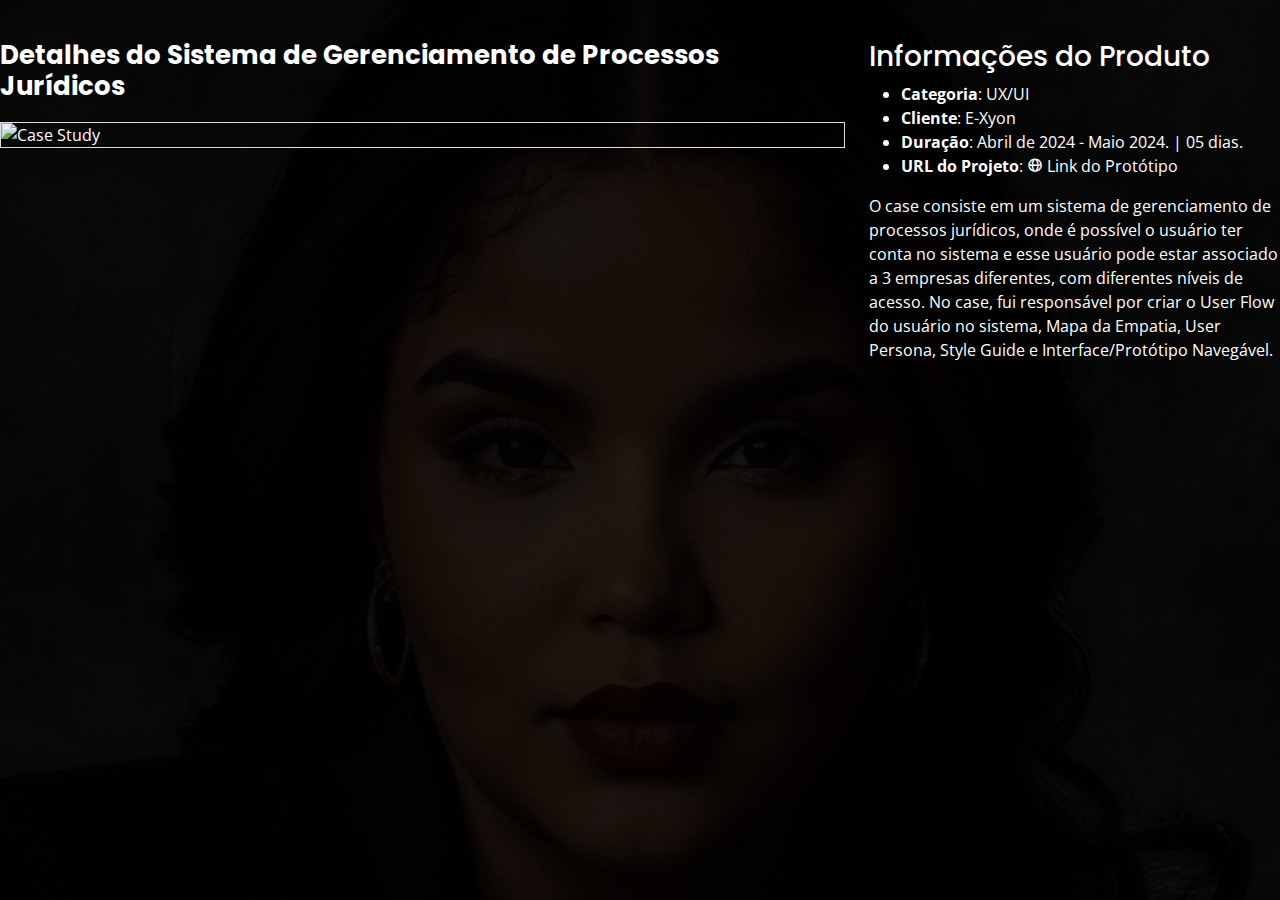
==== portfolio-details-exyon.html @ 57199af3 "Adição do case study Bigu Comunicativismo" ====
<!DOCTYPE html>
<html lang="pt-br">

<head>
  <meta charset="utf-8">
  <meta content="width=device-width, initial-scale=1.0" name="viewport">

  <title>Portfolio Details</title>
  <meta content="" name="description">
  <meta content="" name="keywords">

  <!-- Favicons -->
  <link href="assets/img/Logo-EK.png" rel="icon">
  <link href="assets/img/Logo-EK.png" rel="apple-touch-icon">

  <!-- Google Fonts -->
  <link
    href="https://fonts.googleapis.com/css?family=Open+Sans:300,300i,400,400i,600,600i,700,700i|Poppins:300,300i,400,400i,500,500i,600,600i,700,700i"
    rel="stylesheet">

  <!-- Vendor CSS Files -->
  <link href="assets/vendor/bootstrap/css/bootstrap.min.css" rel="stylesheet">
  <link href="assets/vendor/bootstrap-icons/bootstrap-icons.css" rel="stylesheet">
  <link href="assets/vendor/boxicons/css/boxicons.min.css" rel="stylesheet">
  <link href="assets/vendor/glightbox/css/glightbox.min.css" rel="stylesheet">
  <link href="assets/vendor/remixicon/remixicon.css" rel="stylesheet">
  <link href="assets/vendor/swiper/swiper-bundle.min.css" rel="stylesheet">

  <!-- Template Main CSS File -->
  <link href="assets/css/style.css" rel="stylesheet">

  <style>
    .scrollable-image-container {
      position: relative;
      max-height: 80vh;
      overflow-y: auto;
      border: 1px solid #ddd;
    }

    .scrollable-image-container img {
      width: 100%;
      display: block;
    }

    .scroll-indicator {
      position: absolute;
      bottom: 10px;
      left: 50%;
      transform: translateX(-50%);
      background: rgba(0, 0, 0, 0.5);
      border-radius: 50%;
      padding: 10px;
      cursor: pointer;
    }

    .scroll-indicator i {
      color: #fff;
      font-size: 24px;
    }
  </style>
</head>

<body>

  <main id="main">
    <div class="container">

      <!-- Projeto 2 -->
      <div id="project-2-details" class="portfolio-details">
        <div class="row">
          <div class="col-lg-8">
            <h2 class="portfolio-title">Detalhes do Sistema de Gerenciamento de Processos Jurídicos</h2>
            <div class="scrollable-image-container">
              <img src="assets/img/case-study/case-study-exyon.jpg" alt="Case Study" class="img-fluid">
              <div class="scroll-indicator" onclick="scrollImage('project-2')">
                <i class="bx bx-down-arrow-alt"></i>
              </div>
            </div>
          </div>

          <div class="col-lg-4 portfolio-info-2">
            <h3>Informações do Produto</h3>
            <ul>
              <li><strong>Categoria</strong>: UX/UI </li>
              <li><strong>Cliente</strong>: E-Xyon</li>
              <li><strong>Duração</strong>: Abril de 2024 - Maio 2024. | 05 dias.</li>
              <li><strong>URL do Projeto</strong>:
                <a href="https://www.figma.com/file/nfJU6SbyCzXE18LxC2w0Db/User-flows---E-xyon--%7C-Sistema-de-gerenciamento-de-processos-jur%C3%ADdicos.?type=design&node-id=120%3A2532&mode=design&t=oJPIJAvb850kZ4SO-1"
                  target="_blank" title="Visitar Website">
                  <i class="bx bx-globe"></i> Link do Protótipo
                </a>
              </li>
            </ul>
            <p>
              O case consiste em um sistema de gerenciamento de processos jurídicos, onde é possível o usuário ter
              conta
              no sistema e esse usuário pode estar associado a 3 empresas diferentes,
              com diferentes níveis de acesso. No case, fui responsável por criar o User Flow do usuário no sistema,
              Mapa da Empatia, User Persona, Style Guide e Interface/Protótipo Navegável.
            </p>
          </div>
        </div>
      </div><!-- End Project 2 Details -->

      <!-- Adicione mais projetos conforme necessário -->

    </div>
  </main><!-- End #main -->

  <!-- Vendor JS Files -->
  <script src="assets/vendor/purecounter/purecounter_vanilla.js"></script>
  <script src="assets/vendor/bootstrap/js/bootstrap.bundle.min.js"></script>
  <script src="assets/vendor/glightbox/js/glightbox.min.js"></script>
  <script src="assets/vendor/isotope-layout/isotope.pkgd.min.js"></script>
  <script src="assets/vendor/swiper/swiper-bundle.min.js"></script>
  <script src="assets/vendor/waypoints/noframework.waypoints.js"></script>
  <script src="assets/vendor/php-email-form/validate.js"></script>

  <!-- Template Main JS File -->
  <script src="assets/js/main.js"></script>

  <!-- Inicialize o glightbox -->
  <script>
    const lightbox = GLightbox({
      selector: '.portfolio-details-lightbox'
    });

    function scrollImage(projectId) {
      const container = document.querySelector(`#${projectId}-details .scrollable-image-container`);
      container.scrollBy({
        top: container.clientHeight / 2,
        behavior: 'smooth'
      });
    }
  </script>
</body>

</html>
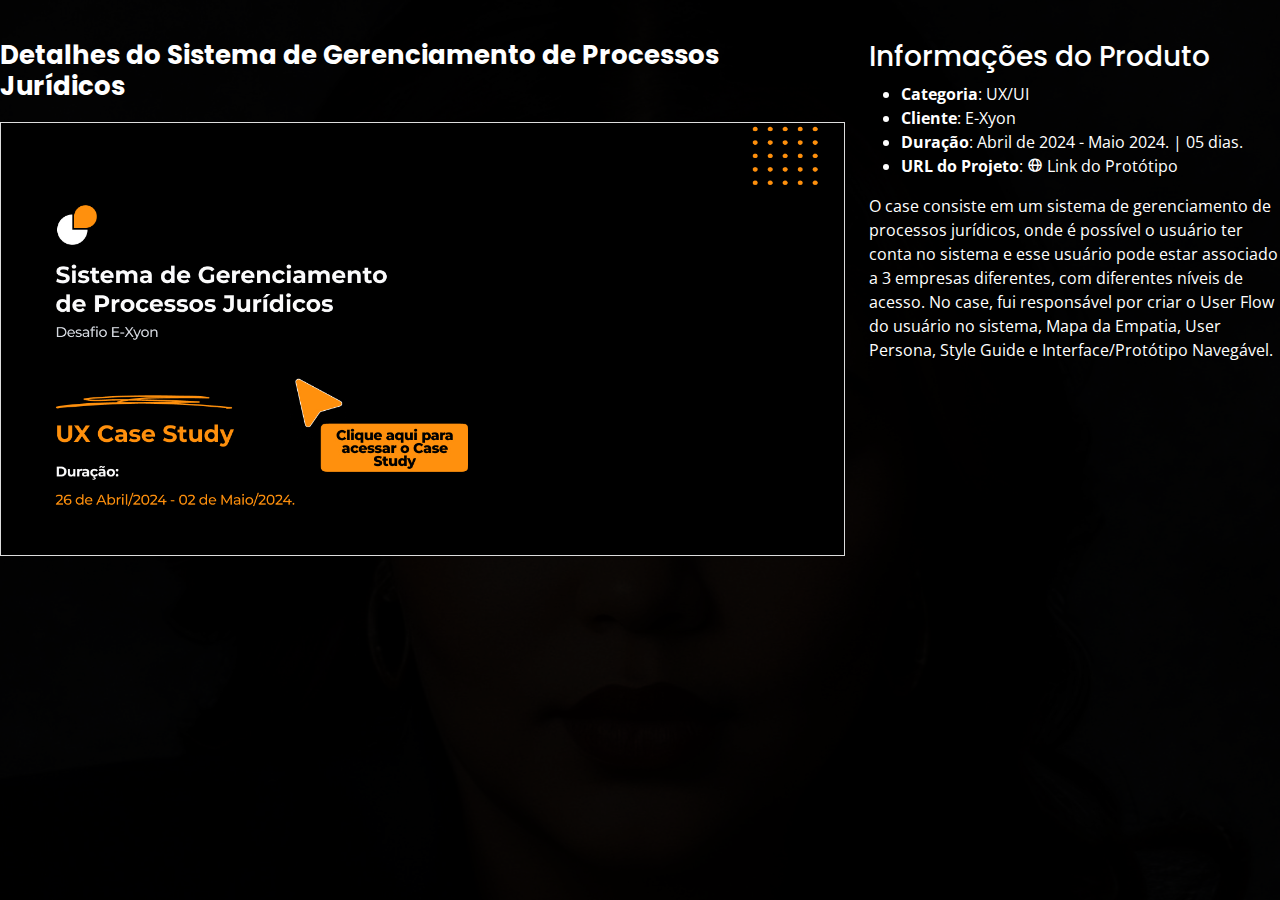
==== commit 8237289b: "Alteração nos details do case de study" ====
--- a/portfolio-details-exyon.html
+++ b/portfolio-details-exyon.html
@@ -71,10 +71,9 @@
           <div class="col-lg-8">
             <h2 class="portfolio-title">Detalhes do Sistema de Gerenciamento de Processos Jurídicos</h2>
             <div class="scrollable-image-container">
-              <img src="assets/img/case-study/case-study-exyon.jpg" alt="Case Study" class="img-fluid">
-              <div class="scroll-indicator" onclick="scrollImage('project-2')">
-                <i class="bx bx-down-arrow-alt"></i>
-              </div>
+              <a href="https://www.figma.com/proto/nfJU6SbyCzXE18LxC2w0Db/User-flows---E-xyon--%7C-Sistema-de-gerenciamento-de-processos-jur%C3%ADdicos.?node-id=71-8237&starting-point-node-id=71%3A8237&t=ya8GLVNlcRumj8wd-1"
+                target="_blank"><img src="assets/img/portfolio/cover-case-exyon.jpg" alt="Case Study"
+                  class="img-fluid"></a>
             </div>
           </div>
 
--- a/assets/css/style.css
+++ b/assets/css/style.css
@@ -19,6 +19,68 @@
   z-index: -1;
 }
 
+.menu-nav {
+  display: flex;
+  justify-content: space-between;
+  align-items: center;
+}
+
+.animated-heading {
+  text-align: flex-start;
+  font-weight: bold;
+  margin: 0;
+}
+
+.highlight {
+  color: #cf0ccf;
+}
+
+.static-text {
+  font-size: 1.5rem;
+}
+
+.static-text-1 {
+  font-size: 2.5rem;
+}
+
+.typing-text {
+  font-size: 2rem;
+  font-weight: 800;
+  white-space: nowrap;
+  overflow: hidden;
+  border-right: 2px solid;
+  width: 22ch;
+  /* Define the width based on the length of the text */
+  animation: typing 4s steps(22, end) 1s infinite normal both, blink-caret .75s step-end infinite;
+}
+
+@keyframes typing {
+  0% {
+    width: 0;
+  }
+
+  50% {
+    width: 22ch;
+    /* Set this to the length of your text */
+  }
+
+  100% {
+    width: 0;
+  }
+}
+
+@keyframes blink-caret {
+
+  from,
+  to {
+    border-color: transparent;
+  }
+
+  50% {
+    border-color: #fff;
+  }
+}
+
 @media (min-width: 1024px) {
   body::before {
     background-attachment: fixed;
@@ -62,7 +124,7 @@
 }
 
 #header h1 {
-  font-size: 48px;
+  font-size: 30px;
   margin: 0;
   padding: 0;
   line-height: 1;
@@ -72,13 +134,13 @@
 
 #header h1 a,
 #header h1 a:hover {
-  color: #cc14cc;
+  color: #ffffff;
   line-height: 1;
   display: inline-block;
 }
 
 #header h2 {
-  font-size: 24px;
+  font-size: 21px;
   margin-top: 20px;
   font-weight: 500;
   color: #f1f1f1;
@@ -1180,4 +1242,5 @@
 
 .credits a:hover {
   color: #fff;
-}+}
+
